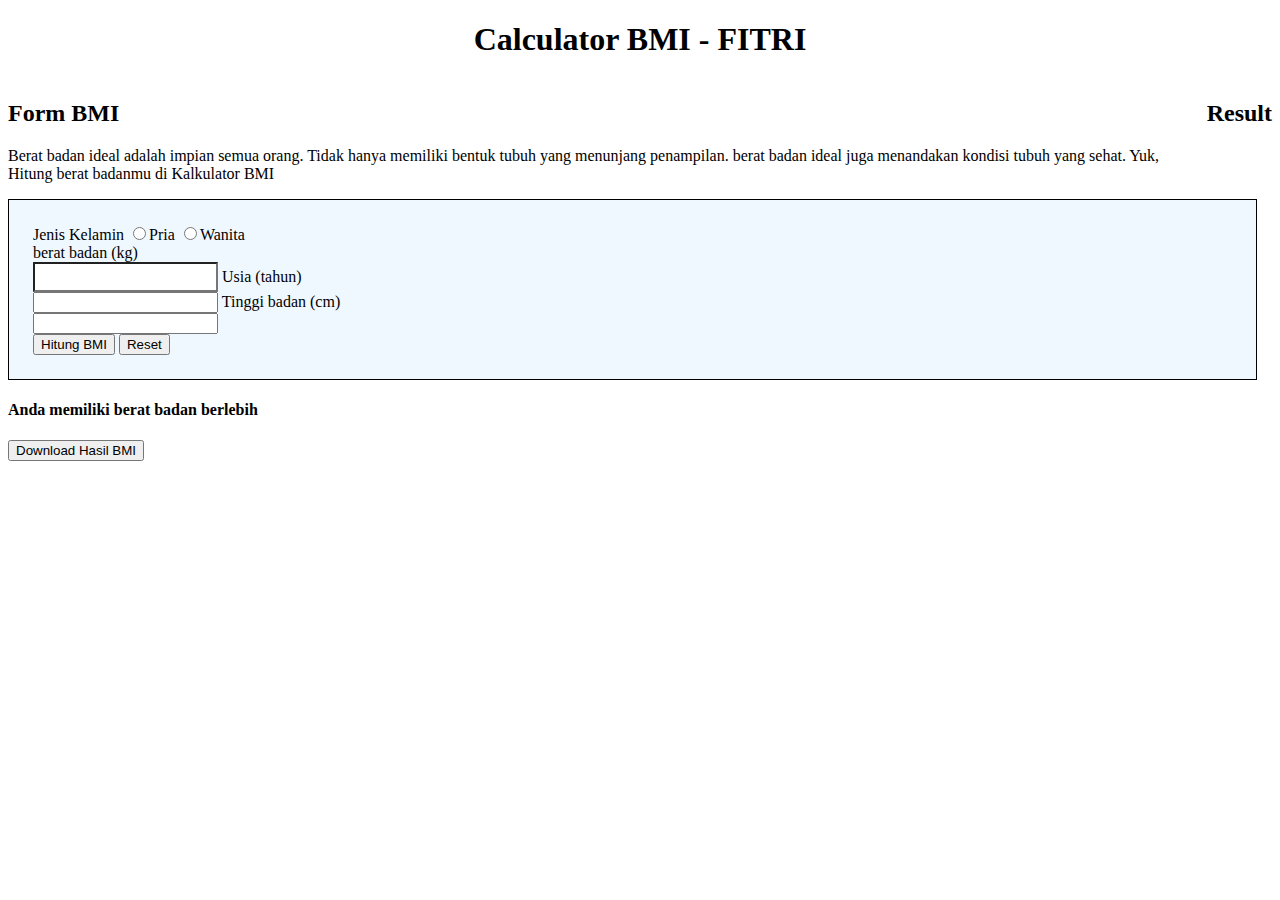
==== index.html @ b6401716 "calcultor_bmi_fitri" ====
<!DOCTYPE html>
<html lang="en">
<head>
    <meta charset="UTF-8">
    <meta name="viewport" content="width=device-width, initial-scale=1.0">
    <title>Calculator BMI</title>
    <link rel="stylesheet" href="style.css">
</head>
<body>
    <header>
        <h1>Calculator BMI - FITRI</h1>
    </header>
    <main>
        <div class="main-container">
        <div class="container-item">
            </div>
            <div>
                <h2>Form BMI</h2>
                <p>Berat badan ideal adalah impian semua orang. Tidak hanya memiliki bentuk tubuh yang menunjang penampilan.
                berat badan ideal juga menandakan kondisi tubuh yang sehat. Yuk, Hitung berat badanmu di Kalkulator BMI</p>
                <section class ="container-form">
                    <div>
                    <label>Jenis Kelamin </label>
                    <input type="radio" name="sex" id="sex-man"><label for="sex-man"></label>Pria</label>
                    <input type="radio" name="sex" id="sex-woman"><label for="sex-woman"></label>Wanita</label>
            </div>
                <div>
                    <label>berat badan (kg) </label><br/>
                    <input type="number" class="form-item">
                    <label>Usia (tahun) </label><br/>
                    <input type="number">
                    <label>Tinggi badan (cm) </label><br/>
                    <input type="number">
                </div>
                 <button type="button" id="calucalte-button">Hitung BMI</button>
                 <button type="button">Reset</button>
                </section>

                <h4> Anda memiliki berat badan berlebih</h4>
                <button type="button">Download Hasil BMI</button>
            </div>
            <div>
                <h2>Result</h2>
            </div>
        </div>
    </main>
    <footer></footer>
    <script src="script.js"></script>
</body>
</html>
---- style.css ----
header>h1{
    text-align: center;
}

.main-container{
    display: flex;
}

.container-item>h2{
    
}

.container-result, 
.container-form {
    background-color: aliceblue;
    padding-top: 8px ;
    padding-bottom :24px
}
.container-form{
    border:1px solid ;
    width: 100%;
    padding : 24px;
}

.form-item{
    height: 24px;
    border-radius: 0%;
    
}
.button{
    height :auto;
    border : 0px;
    padding-right : 
}
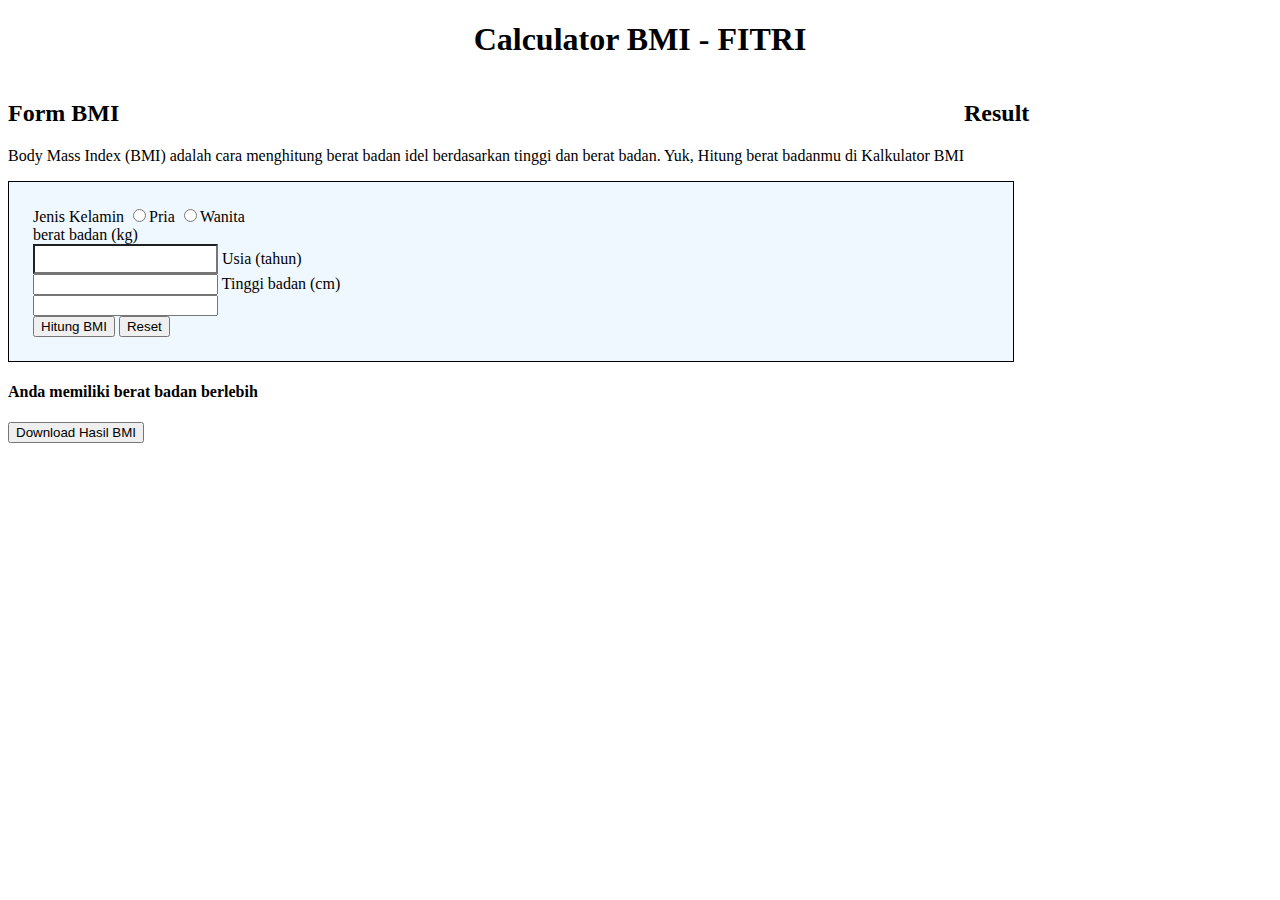
==== commit ee4b3cb8: "update" ====
--- a/index.html
+++ b/index.html
@@ -4,7 +4,7 @@
     <meta charset="UTF-8">
     <meta name="viewport" content="width=device-width, initial-scale=1.0">
     <title>Calculator BMI</title>
-    <link rel="stylesheet" href="style.css">
+    <link rel="stylesheet" href="css/style.css">
 </head>
 <body>
     <header>
@@ -16,8 +16,7 @@
             </div>
             <div>
                 <h2>Form BMI</h2>
-                <p>Berat badan ideal adalah impian semua orang. Tidak hanya memiliki bentuk tubuh yang menunjang penampilan.
-                berat badan ideal juga menandakan kondisi tubuh yang sehat. Yuk, Hitung berat badanmu di Kalkulator BMI</p>
+                <p>Body Mass Index (BMI) adalah cara menghitung berat badan idel berdasarkan tinggi dan berat badan. Yuk, Hitung berat badanmu di Kalkulator BMI</p>
                 <section class ="container-form">
                     <div>
                     <label>Jenis Kelamin </label>
@@ -45,6 +44,6 @@
         </div>
     </main>
     <footer></footer>
-    <script src="script.js"></script>
+    <script src="js/script.js"></script>
 </body>
 </html>--- a/css/style.css
+++ b/css/style.css
@@ -0,0 +1,34 @@
+header>h1{
+    text-align: center;
+}
+
+.main-container{
+    display: flex;
+}
+
+.container-item>h2{
+    
+}
+
+.container-result, 
+.container-form {
+    background-color: aliceblue;
+    padding-top: 8px ;
+    padding-bottom :24px
+}
+.container-form{
+    border:1px solid ;
+    width: 100%;
+    padding : 24px;
+}
+
+.form-item{
+    height: 24px;
+    border-radius: 0%;
+    
+}
+.button{
+    height :auto;
+    border : 0px;
+    padding-right : 
+}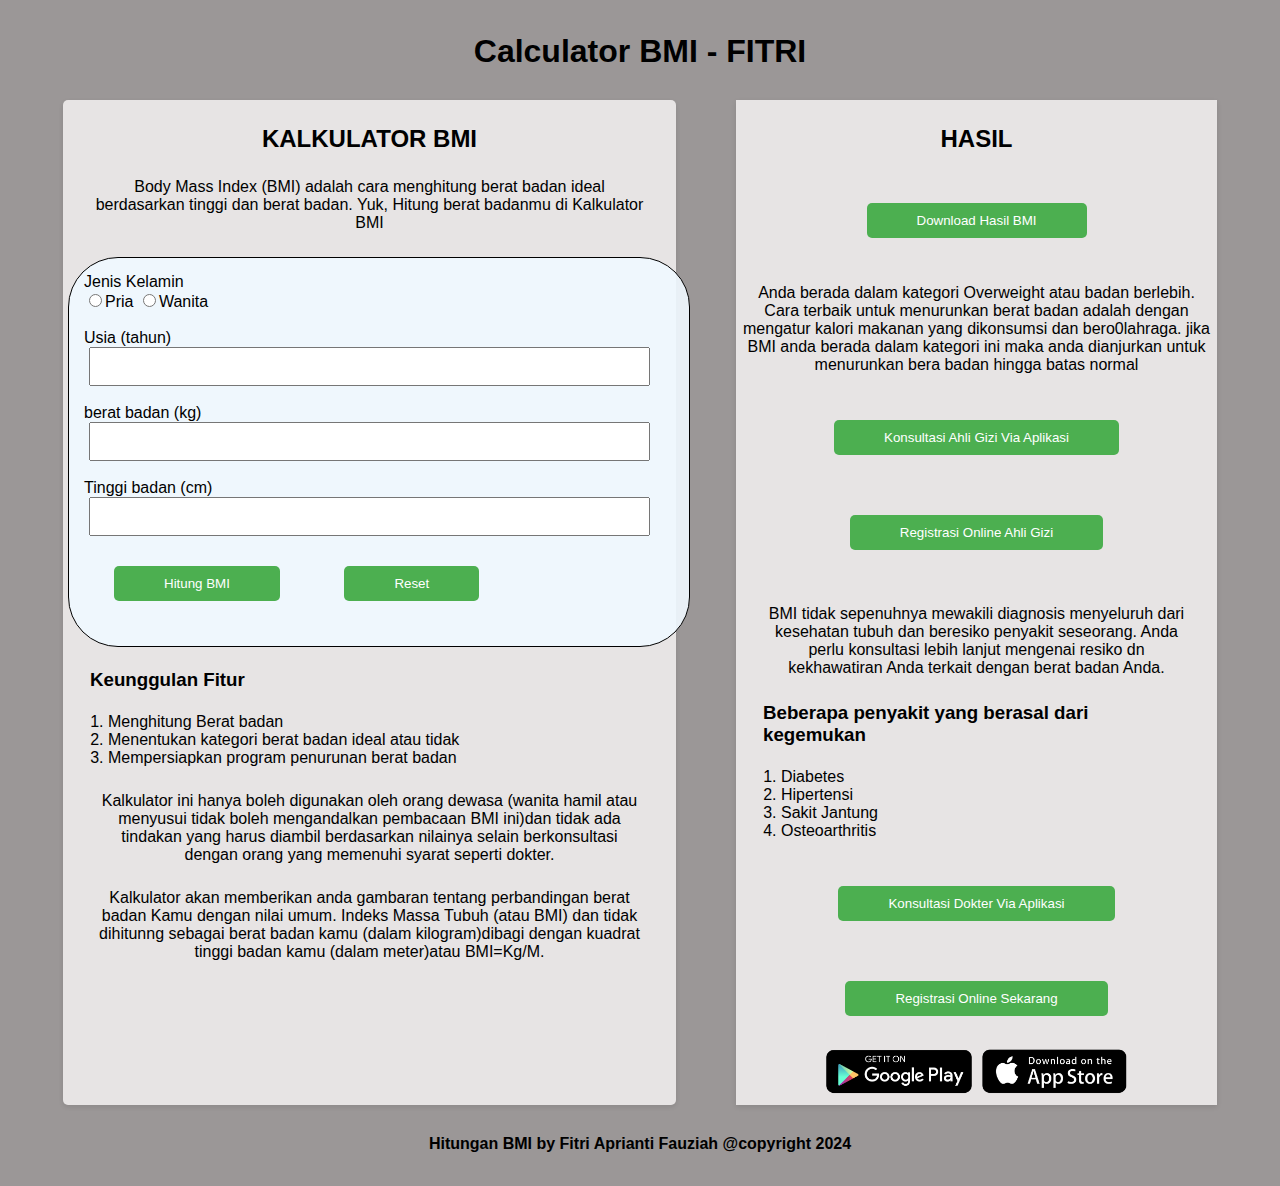
==== commit ac9291a1: "revisi" ====
--- a/index.html
+++ b/index.html
@@ -6,44 +6,99 @@
     <title>Calculator BMI</title>
     <link rel="stylesheet" href="css/style.css">
 </head>
+
 <body>
     <header>
         <h1>Calculator BMI - FITRI</h1>
     </header>
     <main>
         <div class="main-container">
-        <div class="container-item">
-            </div>
-            <div>
-                <h2>Form BMI</h2>
-                <p>Body Mass Index (BMI) adalah cara menghitung berat badan idel berdasarkan tinggi dan berat badan. Yuk, Hitung berat badanmu di Kalkulator BMI</p>
+            <!-- Kalkulator BMI terdapat pada container-item -->
+        <div class="container-item"> 
+            <h2>KALKULATOR BMI</h2>
+            <p style="margin: 25px;"> Body Mass Index (BMI) adalah cara menghitung berat badan ideal berdasarkan tinggi dan berat badan. Yuk, Hitung berat badanmu di Kalkulator BMI</p>
                 <section class ="container-form">
                     <div>
-                    <label>Jenis Kelamin </label>
+                    <label>Jenis Kelamin </label><br>
                     <input type="radio" name="sex" id="sex-man"><label for="sex-man"></label>Pria</label>
                     <input type="radio" name="sex" id="sex-woman"><label for="sex-woman"></label>Wanita</label>
             </div>
                 <div>
-                    <label>berat badan (kg) </label><br/>
-                    <input type="number" class="form-item">
-                    <label>Usia (tahun) </label><br/>
-                    <input type="number">
-                    <label>Tinggi badan (cm) </label><br/>
-                    <input type="number">
-                </div>
-                 <button type="button" id="calucalte-button">Hitung BMI</button>
-                 <button type="button">Reset</button>
+                    <label><br>Usia (tahun) </label><br/>
+                    <input type="text" id="weight" class="form-item" ><br><span id="Berat badan Error,ulangi dengan benar"></span>
+                    <label for="weight"><br>berat badan (kg) </label><br/>
+                    <input type="text" id="height" class="form-item"><br><span id="Tinggi badan Error,ulangi dengan benar"></span>
+                    <label for="height"><br>Tinggi badan (cm) </label><br/>
+                <input type="text" class="form-item">
+                <button tupe="button" id="btn">Hitung BMI</button>
+                <button type="button1" id="rst">Reset</button></section>
+                <p id="output"></p>
+               
                 </section>
-
-                <h4> Anda memiliki berat badan berlebih</h4>
-                <button type="button">Download Hasil BMI</button>
+                <h3 style="text-align: left; margin: 22px;">Keunggulan Fitur</h3>
+                <ol type="1": style="text-align: left;">
+                    <li>Menghitung Berat badan</li>
+                    <li>Menentukan kategori berat badan ideal atau tidak</li>
+                    <li>Mempersiapkan program penurunan berat badan</li>
+                </ol>
+                
+                    <p style="margin: 25px;"> Kalkulator ini hanya boleh digunakan oleh orang dewasa
+                        (wanita hamil atau menyusui tidak boleh mengandalkan pembacaan
+                        BMI ini)dan tidak ada tindakan yang harus diambil berdasarkan
+                        nilainya selain berkonsultasi dengan orang yang memenuhi syarat
+                        seperti dokter.
+                    </p>
+                
+                    <p style="margin: 25px;">Kalkulator akan memberikan anda gambaran tentang perbandingan berat
+                        badan Kamu dengan nilai umum. Indeks Massa Tubuh (atau BMI)
+                        dan tidak dihitunng sebagai berat badan kamu (dalam kilogram)dibagi dengan
+                        kuadrat tinggi badan kamu (dalam meter)atau BMI=Kg/M.
+                    </p>
+            </br>
+                    
+                
             </div>
             <div>
-                <h2>Result</h2>
+
+            <div class ="container-result">
+                <h2>HASIL</h2>
+                
+                <button type="button2">Download Hasil BMI</button>
+
+                <p>Anda berada dalam kategori Overweight atau badan berlebih.
+                Cara terbaik untuk menurunkan berat badan adalah dengan mengatur kalori makanan yang
+                dikonsumsi dan bero0lahraga.
+                jika BMI anda berada dalam kategori ini maka anda dianjurkan untuk menurunkan bera badan
+                hingga batas normal
+                </p>
+                <div>
+                    <a href="https://ahligizi.id/layanan/ahligizitalk/"><button>Konsultasi Ahli Gizi Via Aplikasi</button></a>        
+                <a href="https://ahligizi.id/shop/"><button>Registrasi Online Ahli Gizi</button></a> 
+            <div>
+                <p style="margin: 25px;"> BMI tidak sepenuhnya mewakili diagnosis menyeluruh dari kesehatan tubuh dan 
+                    beresiko penyakit seseorang. Anda perlu konsultasi lebih lanjut mengenai resiko dn kekhawatiran Anda
+                    terkait dengan berat badan Anda.
+                </p> 
             </div>
-        </div>
+            <div>
+                <h3 style="text-align: left; margin: 22px;">Beberapa penyakit yang berasal dari kegemukan</h3>
+                <ol type="1": style="text-align: left;">
+                    <li>Diabetes</li>
+                    <li>Hipertensi</li>
+                    <li>Sakit Jantung</li>
+                    <li>Osteoarthritis</li>
+                </ol>
+            </div>
+                <a href="https://www.alodokter.com/konsultasi-dokter"><button>Konsultasi Dokter Via Aplikasi</button>
+                <a href="https://www.alodokter.com/aloshop"></a><button>Registrasi Online Sekarang</button>
+                <img src="assets/gglply.png">
+                <img src="assets/aply.png">
+            </div>
+        
+            
     </main>
-    <footer></footer>
+    
+    <footer><b>Hitungan BMI by Fitri Aprianti Fauziah @copyright 2024</b></footer>
     <script src="js/script.js"></script>
 </body>
 </html>--- a/css/style.css
+++ b/css/style.css
@@ -1,34 +1,88 @@
 header>h1{
     text-align: center;
+    margin: 0;
+    padding: 0;
+}
+
+
+body{
+    background-color: hsl(0, 2%, 60%);
+    font-family: Arial, sans-serif;
+    margin: 30px;
+    padding: 3px;
 }
 
 .main-container{
-    display: flex;
-}
-
-.container-item>h2{
+    display: flex ;
+    font-family :'Segoe UI', Tahoma, Geneva, Verdana, sans-serif;
+    background-color: hsl(0, 2%, 60%);
+    margin: 0;
+    padding: 0;
     
 }
 
-.container-result, 
-.container-form {
-    background-color: aliceblue;
-    padding-top: 8px ;
-    padding-bottom :24px
-}
-.container-form{
-    border:1px solid ;
-    width: 100%;
-    padding : 24px;
+.container-item {
+    max-width: 110%;
+    margin: 30px ;
+    padding: 5px;
+    background-color: #e7e4e4;
+    border-radius: 5px;
+    box-shadow: 0 2px 5px rgba(16, 15, 15, 0.1);
+    text-align: center;
+   
 }
 
-.form-item{
-    height: 24px;
+.container-result {
+    max-width: 110%;
+    margin: 30px ;
+    padding: 5px ;
+    background-color: #e7e4e4;
     border-radius: 0%;
+    box-shadow: 0 2px 5px rgba(0, 0, 0, 0.1);
+    text-align: center;
+}
+.container-form {
+    background-color: rgba(240, 248, 255, 0.919);
+    max-width: 590px;
+    margin-left: auto;
+    margin-right: auto;
+    padding-top: 5px ;
+    padding-bottom :24px ;
+    border-radius: 50px ;
+    text-align:left ;
+    border:1px solid ;
+    outline: none;
+    width: 100%;
+    padding : 15px;
+}
+.form-item {
+    margin-left: 5px;
+    width :550px ;
+    height: 25px ;
+    margin-right: 5px;
+    padding-top: 5px ;
+    padding-bottom : 5px ;
+    padding-left: 5px;
     
 }
-.button{
-    height :auto;
-    border : 0px;
-    padding-right : 
+
+
+button{
+        background-color: #4caf50;
+        color: #fff;
+        border: none;
+        margin :30px;
+        padding: 10px 50px;
+        border-radius: 5px;
+        cursor: pointer;
+}
+
+img {
+    width: 150px;
+    height: 50px;
+}
+
+footer{
+    font-family: 'Segoe UI', Tahoma, Geneva, Verdana, sans-serif;
+    text-align: center;
 }